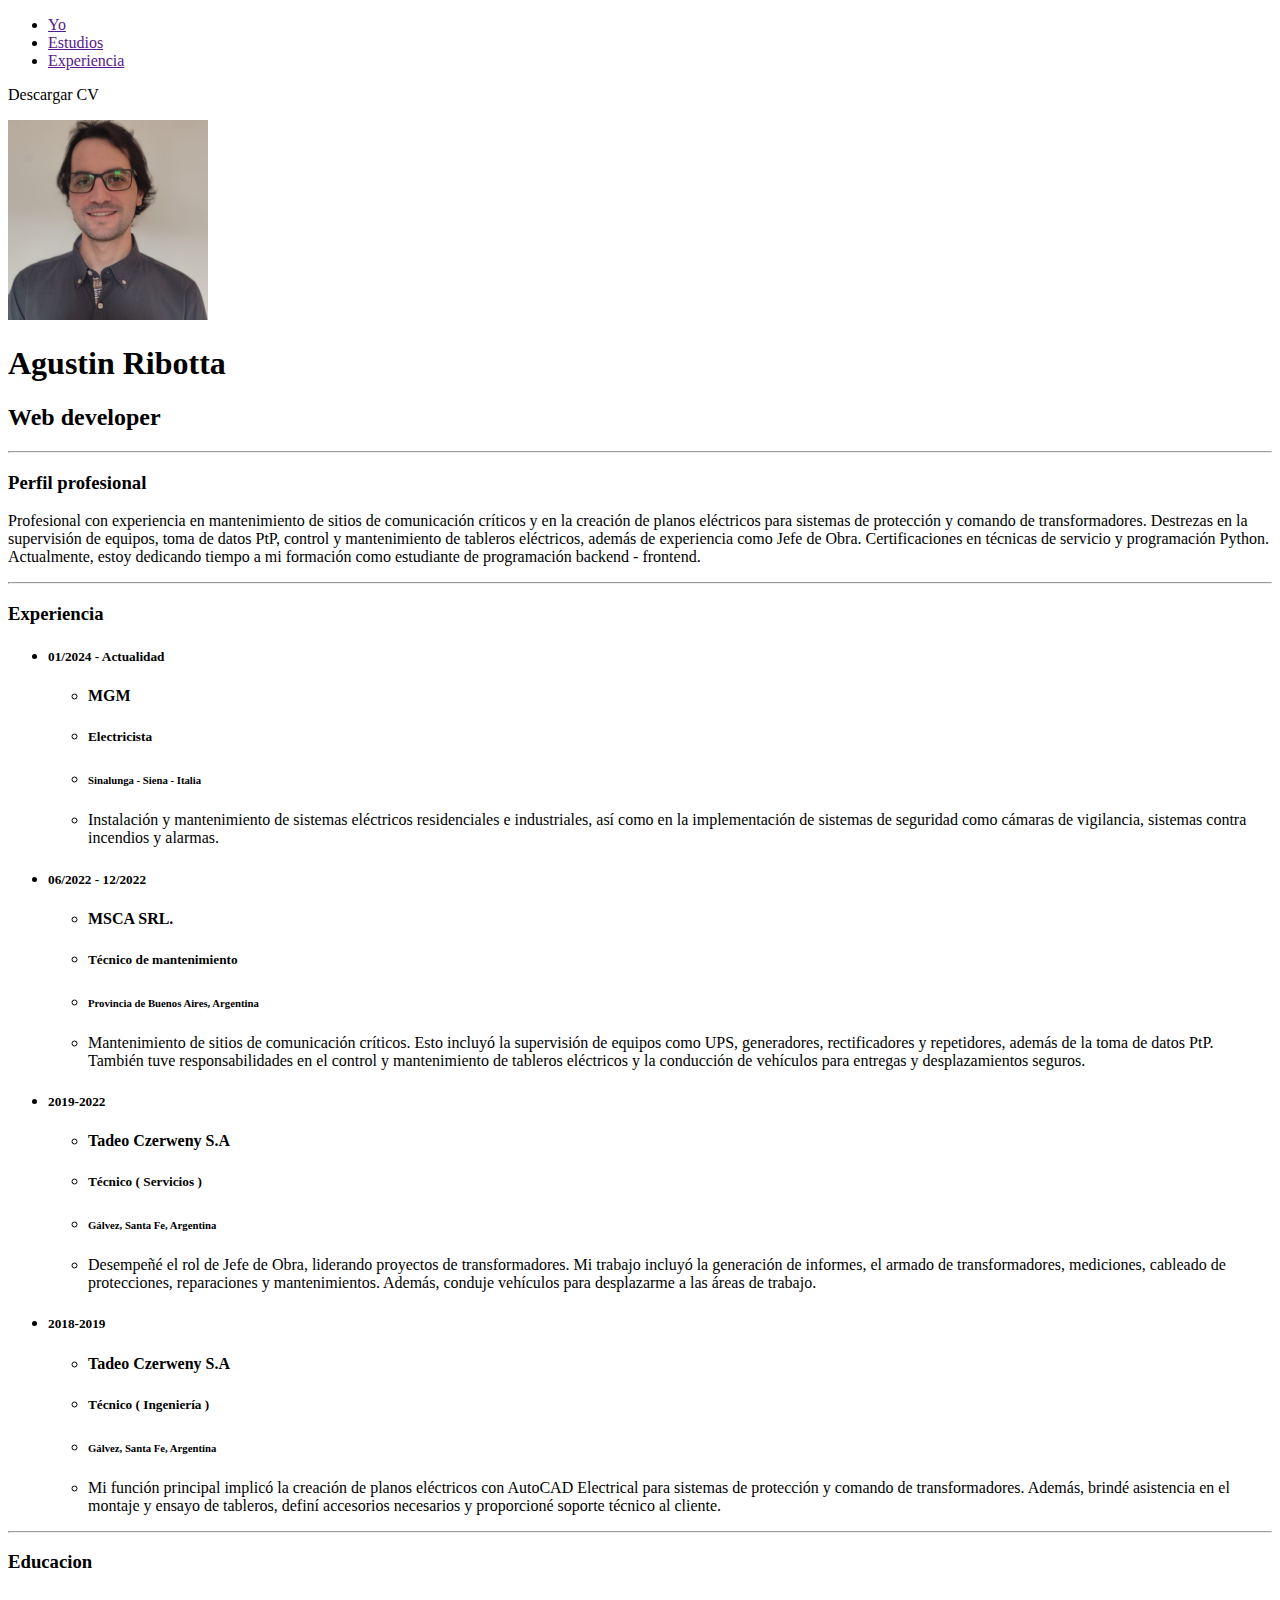
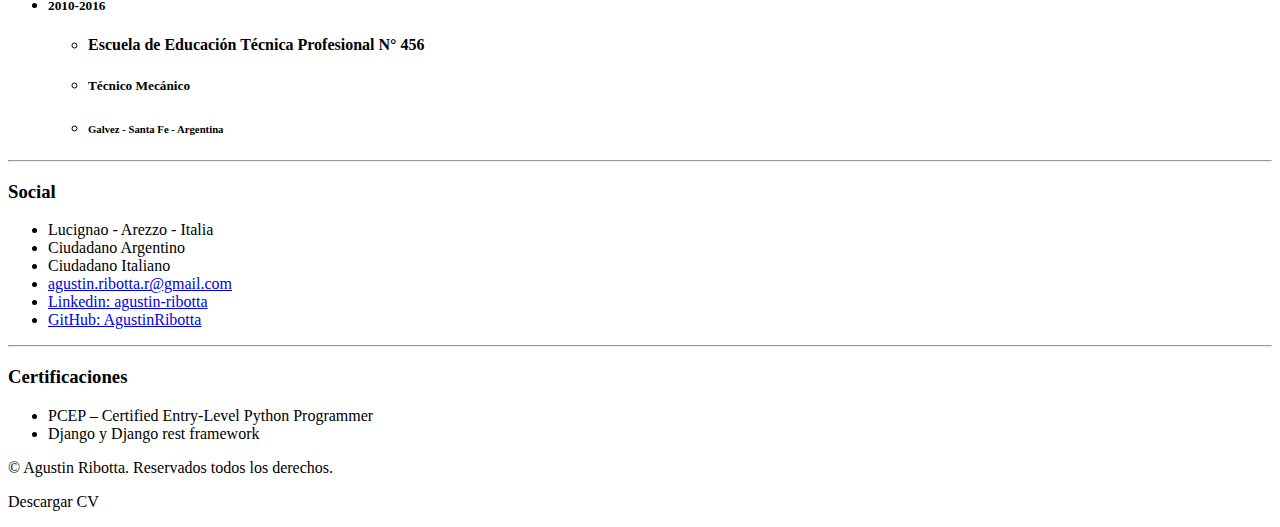
==== index.html @ 27263a0c "HTML generation" ====
<!DOCTYPE html>
<html lang="en">
<head>
    <meta charset="UTF-8">
    <meta name="viewport" content="width=device-width, initial-scale=1.0">
    <title>Agustin Ribotta</title>
</head>
<body>
    <header>
        <nav>
            <ul>
                <li><a href="">Yo</a></li>
                <li><a href="">Estudios</a></li>
                <li><a href="">Experiencia</a></li>
            </ul>
        </nav>
        <p>Descargar CV</p>
    </header>
    <main>
        <!-- Header  -->
        <img src="./asssets/images/profile.jpeg" height="200px" alt="Profile picture">
        <h1>Agustin Ribotta</h1>
        <h2>Web developer</h2>

        <hr>

        <!-- Summary -->
        <h3>Perfil profesional</h3>
        <p>Profesional con experiencia en mantenimiento de sitios de comunicación críticos y en la creación de planos eléctricos para sistemas de protección y comando de transformadores. Destrezas en la supervisión de equipos, toma de datos PtP, control y mantenimiento de tableros eléctricos, además de experiencia como Jefe de Obra. Certificaciones en técnicas de servicio y programación Python. Actualmente, estoy dedicando tiempo a mi formación como estudiante de programación backend - frontend.</p>
        
        <hr>

        <!-- Experience -->
        <h3> Experiencia</h3>
        <ul>
            <li><h5>01/2024 - Actualidad</h5></li>
                <ul>
                    <li><h4>MGM</h4></li>
                    <li><h5>Electricista</h5></li>
                    <li><h6>Sinalunga - Siena - Italia</h6></li>
                    <li><p>Instalación y mantenimiento de sistemas eléctricos residenciales e industriales, así como en la implementación de sistemas de seguridad como cámaras de vigilancia, sistemas contra incendios y alarmas.</p></li>
                    
                </ul>
            <li><h5>06/2022 - 12/2022</h5></li>
                <ul>    
                    <li><h4>MSCA SRL.</h4></li>
                    <li><h5>Técnico de mantenimiento</h5></li>
                    <li><h6>Provincia de Buenos Aires, Argentina</h6></li>
                    <li><p>Mantenimiento de sitios de comunicación críticos. Esto incluyó la supervisión de equipos como UPS, generadores, rectificadores y repetidores, además de la toma de datos PtP. También tuve responsabilidades en el control y mantenimiento de tableros eléctricos y la conducción de vehículos para entregas y desplazamientos seguros.</p></li>
                </ul>
            <li><h5>2019-2022</h5></li>
                <ul>
                    <li><h4>Tadeo Czerweny S.A</h4></li>
                    <li><h5>Técnico ( Servicios ) </h5></li>
                    <li><h6>Gálvez, Santa Fe, Argentina</h6></li>
                    <li><p>Desempeñé el rol de Jefe de Obra, liderando proyectos de transformadores. Mi trabajo incluyó la generación de informes, el armado de transformadores, mediciones, cableado de protecciones, reparaciones y mantenimientos. Además, conduje vehículos para desplazarme a las áreas de trabajo.</p></li>
                </ul>
            <li><h5>2018-2019</h5></li>
                <ul>
                    <li><h4>Tadeo Czerweny S.A</h4></li>
                    <li><h5>Técnico ( Ingeniería )</h5></li>
                    <li><h6>Gálvez, Santa Fe, Argentina</h6></li>
                    <li><p>Mi función principal implicó la creación de planos eléctricos con AutoCAD Electrical para sistemas de protección y comando de transformadores. Además, brindé asistencia en el montaje y ensayo de tableros, definí accesorios necesarios y proporcioné soporte técnico al cliente.</p></li>
                </ul>    
        </ul>
        
        <hr>

        <!-- Education -->
        <h3> Educacion</h3>
        <ul>
            <li><h5>2010-2016</h5></li>
                <ul>
                    <li><h4>Escuela de Educación Técnica Profesional N° 456</h4></li>
                    <li><h5>Técnico Mecánico</h5></li>
                    <li><h6> Galvez - Santa Fe - Argentina</h6></li>                    
                </ul>
        </ul>

        <hr>
        
        <!-- Personal Information -->
        <h3>Social</h3>
            <ul>
                <li>Lucignao - Arezzo - Italia</li>
                <li>Ciudadano Argentino</li>
                <li>Ciudadano Italiano</li>
                <li><a target="_blank" href="mailto:agustin.ribotta.r@gmail.com">agustin.ribotta.r@gmail.com</a></li>
                <li><a target="_blank" href="https://www.linkedin.com/in/agustin-ribotta/">Linkedin: agustin-ribotta</a></li>
                <li><a target="_blank" href="https://github.com/AgustinRibotta">GitHub: AgustinRibotta</a></li>
            </ul>
        
        <hr>

        <!--  Certifucations -->
        <h3>Certificaciones </h3>
        <ul> 
            <li>PCEP – Certified Entry-Level Python Programmer</li>
            <li>Django y Django rest framework</li>
        </ul>
    </main>
    <footer>
        <p>© Agustin Ribotta. Reservados todos los derechos.</p>
        <p>Descargar CV</p>
    </footer>
</body>
</html>
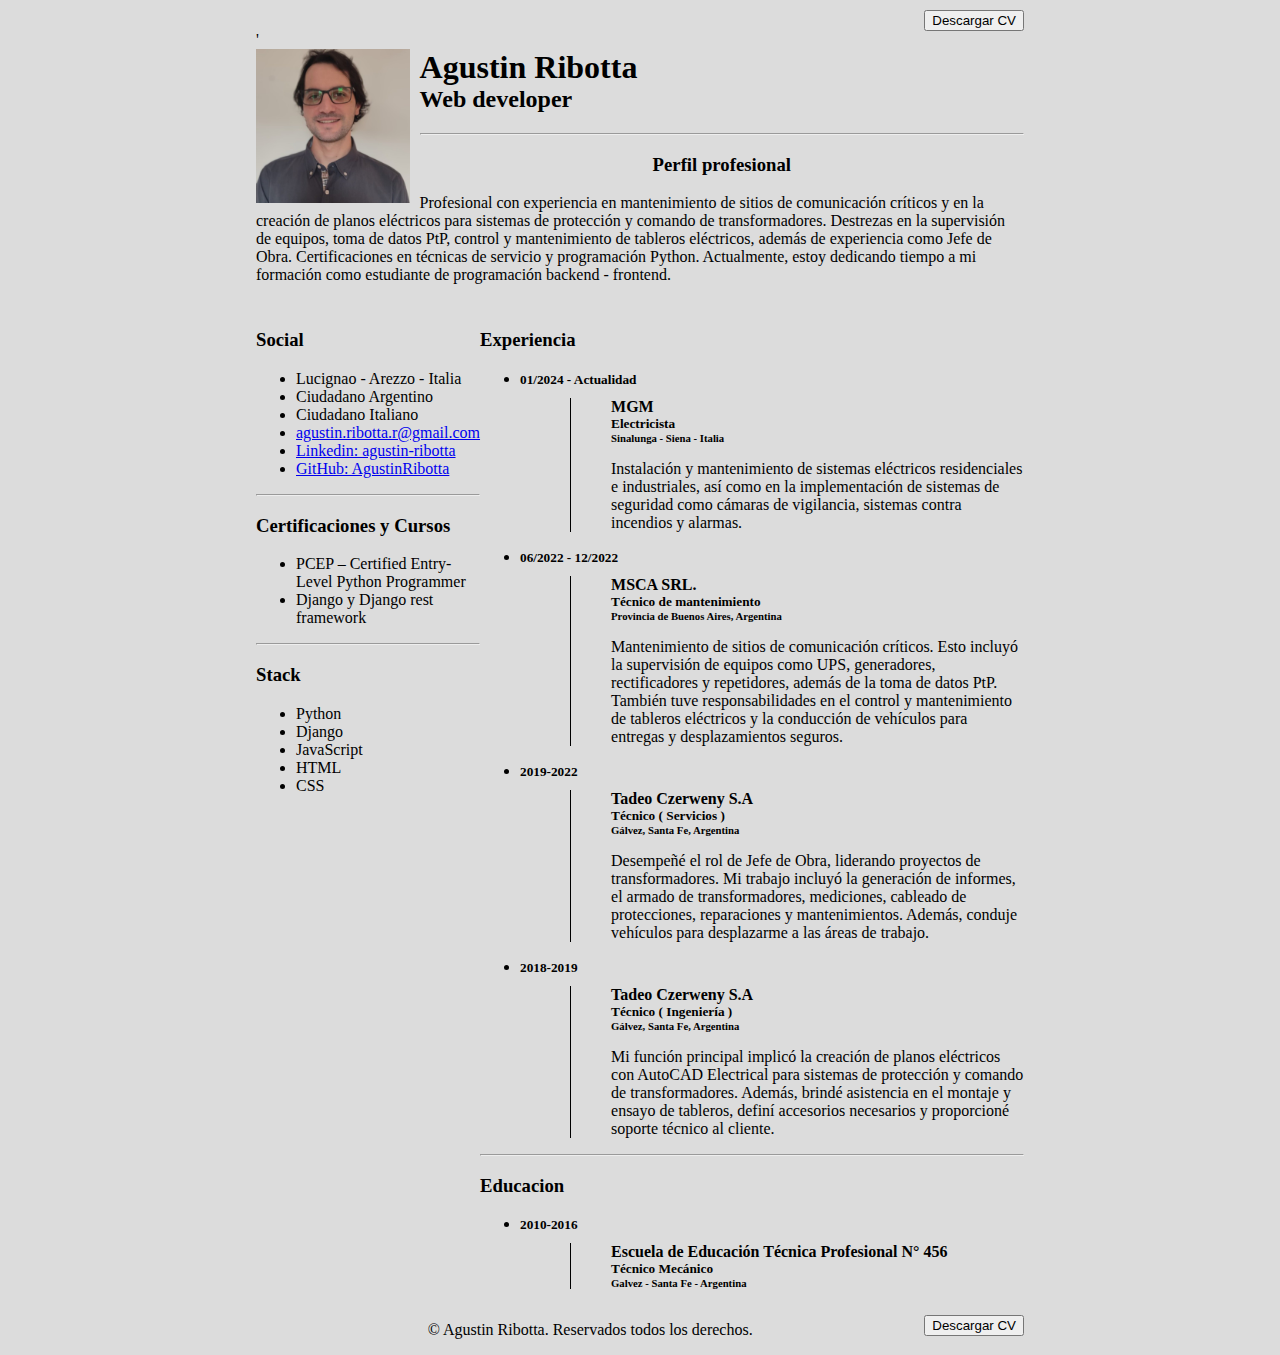
==== commit 07e94bea: "Fin enmaquedato, cominezo de stylos" ====
--- a/index.html
+++ b/index.html
@@ -3,105 +3,109 @@
 <head>
     <meta charset="UTF-8">
     <meta name="viewport" content="width=device-width, initial-scale=1.0">
+    <link rel="stylesheet" href="style.css">
     <title>Agustin Ribotta</title>
 </head>
 <body>
     <header>
-        <nav>
-            <ul>
-                <li><a href="">Yo</a></li>
-                <li><a href="">Estudios</a></li>
-                <li><a href="">Experiencia</a></li>
-            </ul>
-        </nav>
-        <p>Descargar CV</p>
+        <button>Descargar CV</button>
     </header>
-    <main>
-        <!-- Header  -->
-        <img src="./asssets/images/profile.jpeg" height="200px" alt="Profile picture">
-        <h1>Agustin Ribotta</h1>
-        <h2>Web developer</h2>
+    <main>'
+        <div class="profile">
+            <!-- Header  -->
+            <img src="./asssets/images/profile.jpeg" alt="Profile picture">
+            <h1>Agustin Ribotta</h1>
+            <h2>Web developer</h2>
+            <hr>
+            <!-- Summary -->
+            <h3>Perfil profesional</h3>
+            <p>Profesional con experiencia en mantenimiento de sitios de comunicación críticos y en la creación de planos eléctricos para sistemas de protección y comando de transformadores. Destrezas en la supervisión de equipos, toma de datos PtP, control y mantenimiento de tableros eléctricos, además de experiencia como Jefe de Obra. Certificaciones en técnicas de servicio y programación Python. Actualmente, estoy dedicando tiempo a mi formación como estudiante de programación backend - frontend.</p>
+        </div>
+        <div class="all-information">
+            <div class="socials">
+                <!-- Personal Information -->
+                <h3>Social</h3>
+                    <ul>
+                        <li>Lucignao - Arezzo - Italia</li>
+                        <li>Ciudadano Argentino</li>
+                        <li>Ciudadano Italiano</li>
+                        <li><a target="_blank" href="mailto:agustin.ribotta.r@gmail.com">agustin.ribotta.r@gmail.com</a></li>
+                        <li><a target="_blank" href="https://www.linkedin.com/in/agustin-ribotta/">Linkedin: agustin-ribotta</a></li>
+                        <li><a target="_blank" href="https://github.com/AgustinRibotta">GitHub: AgustinRibotta</a></li>
+                    </ul>
+                
+                <hr>
+                <!--  Certifucations -->
+                <h3>Certificaciones y Cursos </h3>
+                <ul> 
+                    <li>PCEP – Certified Entry-Level Python Programmer</li>
+                    <li>Django y Django rest framework</li>
+                </ul>
+                <hr>
+                <!--  Certifucations -->
+                <h3>Stack </h3>
+                <ul> 
+                    <li>Python</li>
+                    <li>Django</li>
+                    <li>JavaScript</li>
+                    <li>HTML</li>
+                    <li>CSS</li>
+                </ul>
+            </div>
+            <div class="information">
+                <!-- Experience -->
+                <h3> Experiencia</h3>
+                <ul>
+                    <li><h5>01/2024 - Actualidad</h5></li>
+                        <ul class="work">
+                            <li><h4>MGM</h4></li>
+                            <li><h5>Electricista</h5></li>
+                            <li><h6>Sinalunga - Siena - Italia</h6></li>
+                            <li><p>Instalación y mantenimiento de sistemas eléctricos residenciales e industriales, así como en la implementación de sistemas de seguridad como cámaras de vigilancia, sistemas contra incendios y alarmas.</p></li>
+                            
+                        </ul>
+                    <li><h5>06/2022 - 12/2022</h5></li>
+                        <ul class="work">    
+                            <li><h4>MSCA SRL.</h4></li>
+                            <li><h5>Técnico de mantenimiento</h5></li>
+                            <li><h6>Provincia de Buenos Aires, Argentina</h6></li>
+                            <li><p>Mantenimiento de sitios de comunicación críticos. Esto incluyó la supervisión de equipos como UPS, generadores, rectificadores y repetidores, además de la toma de datos PtP. También tuve responsabilidades en el control y mantenimiento de tableros eléctricos y la conducción de vehículos para entregas y desplazamientos seguros.</p></li>
+                        </ul>
+                    <li><h5>2019-2022</h5></li>
+                        <ul class="work">
+                            <li><h4>Tadeo Czerweny S.A</h4></li>
+                            <li><h5>Técnico ( Servicios ) </h5></li>
+                            <li><h6>Gálvez, Santa Fe, Argentina</h6></li>
+                            <li><p>Desempeñé el rol de Jefe de Obra, liderando proyectos de transformadores. Mi trabajo incluyó la generación de informes, el armado de transformadores, mediciones, cableado de protecciones, reparaciones y mantenimientos. Además, conduje vehículos para desplazarme a las áreas de trabajo.</p></li>
+                        </ul>
+                    <li><h5>2018-2019</h5></li>
+                        <ul class="work">
+                            <li><h4>Tadeo Czerweny S.A</h4></li>
+                            <li><h5>Técnico ( Ingeniería )</h5></li>
+                            <li><h6>Gálvez, Santa Fe, Argentina</h6></li>
+                            <li><p>Mi función principal implicó la creación de planos eléctricos con AutoCAD Electrical para sistemas de protección y comando de transformadores. Además, brindé asistencia en el montaje y ensayo de tableros, definí accesorios necesarios y proporcioné soporte técnico al cliente.</p></li>
+                        </ul>    
+                </ul>
+                
+                <hr>
 
-        <hr>
+                <!-- Education -->
+                <h3> Educacion</h3>
+                <ul class="study">
+                    <li><h5>2010-2016</h5></li>
+                        <ul class="stady-info">
+                            <li><h4>Escuela de Educación Técnica Profesional N° 456</h4></li>
+                            <li><h5>Técnico Mecánico</h5></li>
+                            <li><h6> Galvez - Santa Fe - Argentina</h6></li>                    
+                        </ul>
+                </ul>
 
-        <!-- Summary -->
-        <h3>Perfil profesional</h3>
-        <p>Profesional con experiencia en mantenimiento de sitios de comunicación críticos y en la creación de planos eléctricos para sistemas de protección y comando de transformadores. Destrezas en la supervisión de equipos, toma de datos PtP, control y mantenimiento de tableros eléctricos, además de experiencia como Jefe de Obra. Certificaciones en técnicas de servicio y programación Python. Actualmente, estoy dedicando tiempo a mi formación como estudiante de programación backend - frontend.</p>
-        
-        <hr>
-
-        <!-- Experience -->
-        <h3> Experiencia</h3>
-        <ul>
-            <li><h5>01/2024 - Actualidad</h5></li>
-                <ul>
-                    <li><h4>MGM</h4></li>
-                    <li><h5>Electricista</h5></li>
-                    <li><h6>Sinalunga - Siena - Italia</h6></li>
-                    <li><p>Instalación y mantenimiento de sistemas eléctricos residenciales e industriales, así como en la implementación de sistemas de seguridad como cámaras de vigilancia, sistemas contra incendios y alarmas.</p></li>
-                    
-                </ul>
-            <li><h5>06/2022 - 12/2022</h5></li>
-                <ul>    
-                    <li><h4>MSCA SRL.</h4></li>
-                    <li><h5>Técnico de mantenimiento</h5></li>
-                    <li><h6>Provincia de Buenos Aires, Argentina</h6></li>
-                    <li><p>Mantenimiento de sitios de comunicación críticos. Esto incluyó la supervisión de equipos como UPS, generadores, rectificadores y repetidores, además de la toma de datos PtP. También tuve responsabilidades en el control y mantenimiento de tableros eléctricos y la conducción de vehículos para entregas y desplazamientos seguros.</p></li>
-                </ul>
-            <li><h5>2019-2022</h5></li>
-                <ul>
-                    <li><h4>Tadeo Czerweny S.A</h4></li>
-                    <li><h5>Técnico ( Servicios ) </h5></li>
-                    <li><h6>Gálvez, Santa Fe, Argentina</h6></li>
-                    <li><p>Desempeñé el rol de Jefe de Obra, liderando proyectos de transformadores. Mi trabajo incluyó la generación de informes, el armado de transformadores, mediciones, cableado de protecciones, reparaciones y mantenimientos. Además, conduje vehículos para desplazarme a las áreas de trabajo.</p></li>
-                </ul>
-            <li><h5>2018-2019</h5></li>
-                <ul>
-                    <li><h4>Tadeo Czerweny S.A</h4></li>
-                    <li><h5>Técnico ( Ingeniería )</h5></li>
-                    <li><h6>Gálvez, Santa Fe, Argentina</h6></li>
-                    <li><p>Mi función principal implicó la creación de planos eléctricos con AutoCAD Electrical para sistemas de protección y comando de transformadores. Además, brindé asistencia en el montaje y ensayo de tableros, definí accesorios necesarios y proporcioné soporte técnico al cliente.</p></li>
-                </ul>    
-        </ul>
-        
-        <hr>
-
-        <!-- Education -->
-        <h3> Educacion</h3>
-        <ul>
-            <li><h5>2010-2016</h5></li>
-                <ul>
-                    <li><h4>Escuela de Educación Técnica Profesional N° 456</h4></li>
-                    <li><h5>Técnico Mecánico</h5></li>
-                    <li><h6> Galvez - Santa Fe - Argentina</h6></li>                    
-                </ul>
-        </ul>
-
-        <hr>
-        
-        <!-- Personal Information -->
-        <h3>Social</h3>
-            <ul>
-                <li>Lucignao - Arezzo - Italia</li>
-                <li>Ciudadano Argentino</li>
-                <li>Ciudadano Italiano</li>
-                <li><a target="_blank" href="mailto:agustin.ribotta.r@gmail.com">agustin.ribotta.r@gmail.com</a></li>
-                <li><a target="_blank" href="https://www.linkedin.com/in/agustin-ribotta/">Linkedin: agustin-ribotta</a></li>
-                <li><a target="_blank" href="https://github.com/AgustinRibotta">GitHub: AgustinRibotta</a></li>
-            </ul>
-        
-        <hr>
-
-        <!--  Certifucations -->
-        <h3>Certificaciones </h3>
-        <ul> 
-            <li>PCEP – Certified Entry-Level Python Programmer</li>
-            <li>Django y Django rest framework</li>
-        </ul>
+            </div>
+        </div>
     </main>
     <footer>
         <p>© Agustin Ribotta. Reservados todos los derechos.</p>
-        <p>Descargar CV</p>
+        <button>Descargar CV</button>
     </footer>
 </body>
 </html>--- a/style.css
+++ b/style.css
@@ -0,0 +1,96 @@
+body {
+    background-color: gainsboro;
+    margin: 0 20%;
+    padding: 0 ;
+}
+
+h1, h2 {
+    text-align: left;
+    margin: 0;
+}
+    
+h4 , h5, h6 {
+    margin: 0;
+}
+
+
+/*  Header */
+
+header { 
+    text-align: right;
+}
+
+header button {
+    margin-top: 10px;
+}
+
+/* Profile */
+
+.profile{
+    display: inline-block;
+    margin-bottom: 10px;
+}
+
+.profile img {
+    float: left;
+    margin-right: 10px;
+    width: 20%;
+}
+
+.profile hr{
+    margin-top: 20px;
+}
+
+.profile h3 {
+    text-align: center;
+}
+
+/* All information */
+
+.all-information {
+    display: flex;
+}
+
+/*  Information */
+
+.information {
+    flex: 75;
+}
+
+.information > ul > li > h5 {
+    margin-bottom: 10px;
+}
+
+.work {
+    border-left: 1px solid;
+    margin-left: 50px;
+    list-style: none;
+}
+
+/* Socials */
+
+.socials {
+    flex: 25%;
+}
+
+footer {
+    text-align: center;
+    align-items: center;
+    display: flex;
+}
+
+footer p {
+    flex: 1;
+}
+
+footer button {
+    margin-bottom: 10px;
+}
+
+/* Estudy */
+
+.stady-info {
+    border-left: 1px solid;
+    margin-left: 50px;
+    list-style: none;
+}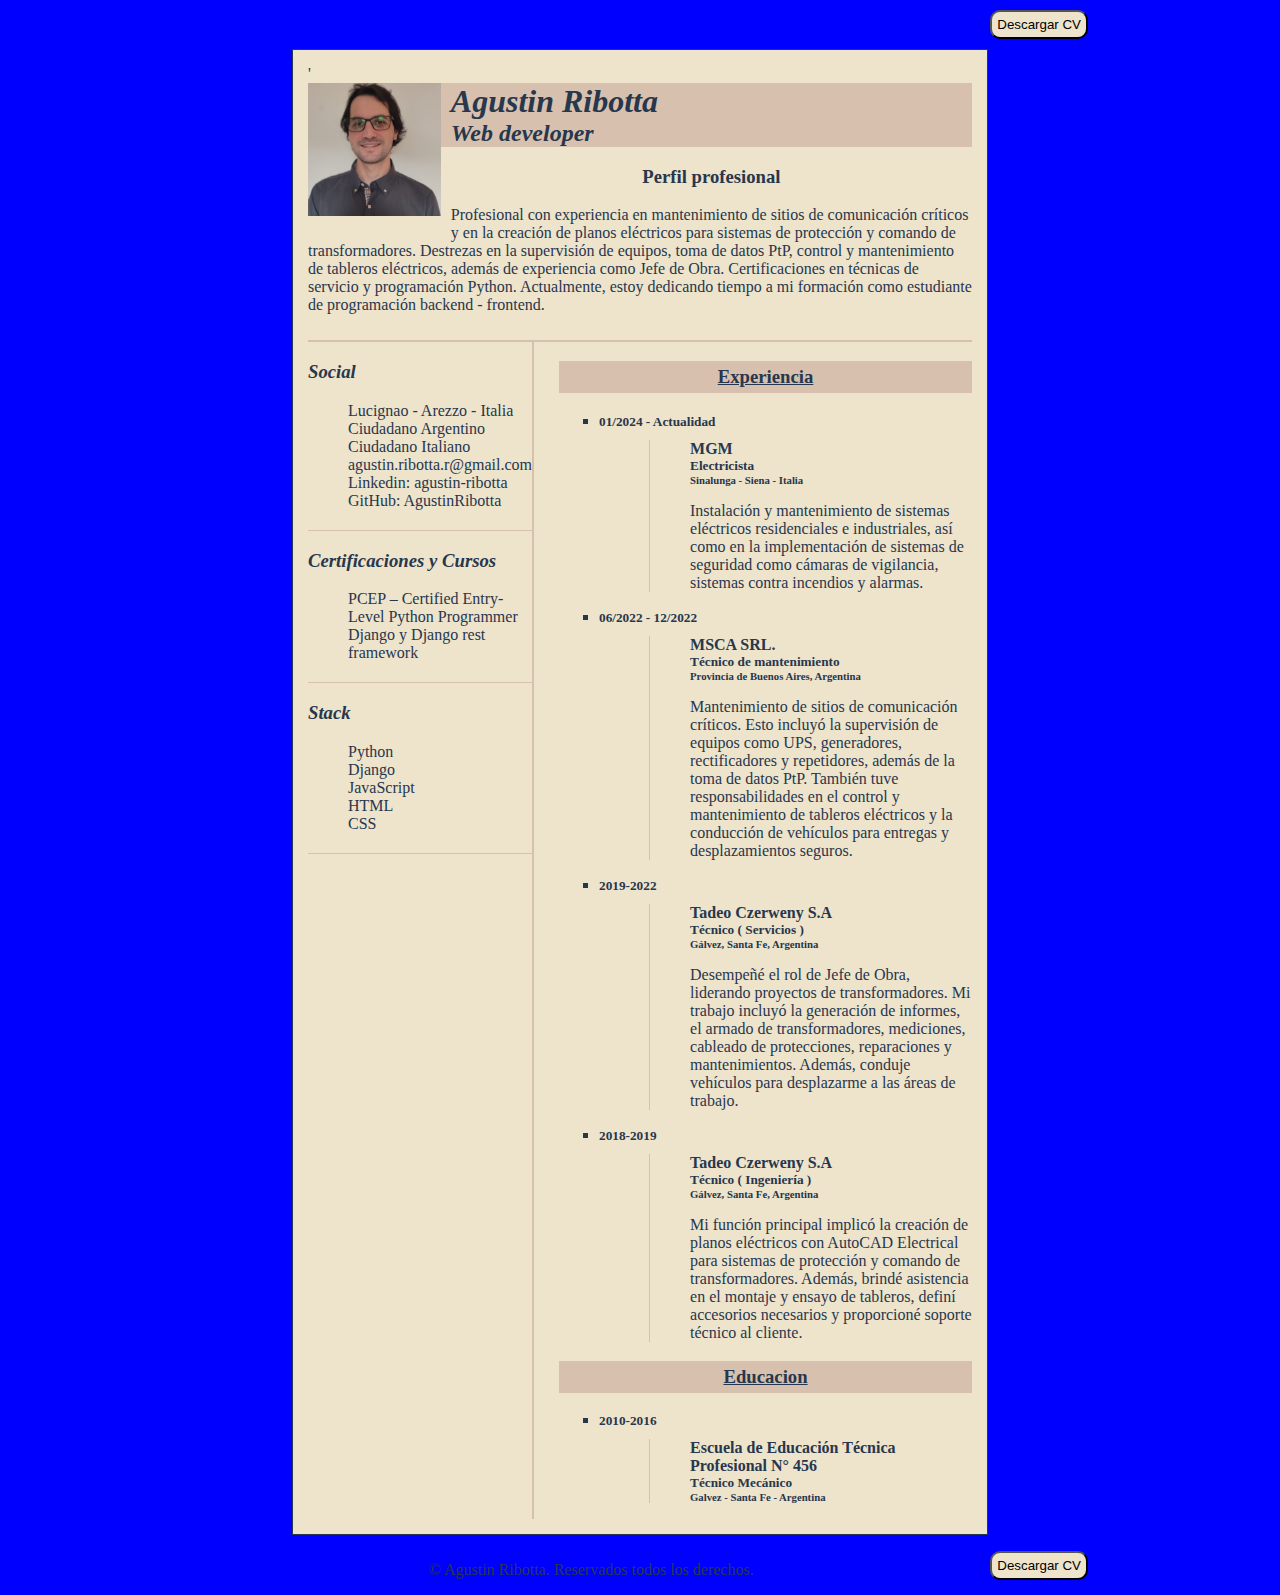
==== commit 15a12bac: "fin de css - comienzo de @media" ====
--- a/index.html
+++ b/index.html
@@ -8,7 +8,7 @@
 </head>
 <body>
     <header>
-        <button>Descargar CV</button>
+        <button><a target="_blank" href="">Descargar CV</a></button>
     </header>
     <main>'
         <div class="profile">
@@ -16,7 +16,6 @@
             <img src="./asssets/images/profile.jpeg" alt="Profile picture">
             <h1>Agustin Ribotta</h1>
             <h2>Web developer</h2>
-            <hr>
             <!-- Summary -->
             <h3>Perfil profesional</h3>
             <p>Profesional con experiencia en mantenimiento de sitios de comunicación críticos y en la creación de planos eléctricos para sistemas de protección y comando de transformadores. Destrezas en la supervisión de equipos, toma de datos PtP, control y mantenimiento de tableros eléctricos, además de experiencia como Jefe de Obra. Certificaciones en técnicas de servicio y programación Python. Actualmente, estoy dedicando tiempo a mi formación como estudiante de programación backend - frontend.</p>
@@ -33,15 +32,12 @@
                         <li><a target="_blank" href="https://www.linkedin.com/in/agustin-ribotta/">Linkedin: agustin-ribotta</a></li>
                         <li><a target="_blank" href="https://github.com/AgustinRibotta">GitHub: AgustinRibotta</a></li>
                     </ul>
-                
-                <hr>
                 <!--  Certifucations -->
                 <h3>Certificaciones y Cursos </h3>
                 <ul> 
-                    <li>PCEP – Certified Entry-Level Python Programmer</li>
-                    <li>Django y Django rest framework</li>
+                    <li><a target="_blank" href="https://www.credly.com/badges/4fe0e60f-9d01-42d3-8bce-4face80f0fd5/linked_in_profile">PCEP – Certified Entry-Level Python Programmer</a></li>
+                    <li><a target="_blank" href="https://www.udemy.com/certificate/UC-4c2ee44e-dc0c-402d-b604-f4b78659c613/">Django y Django rest framework</a></li>
                 </ul>
-                <hr>
                 <!--  Certifucations -->
                 <h3>Stack </h3>
                 <ul> 
@@ -86,9 +82,6 @@
                             <li><p>Mi función principal implicó la creación de planos eléctricos con AutoCAD Electrical para sistemas de protección y comando de transformadores. Además, brindé asistencia en el montaje y ensayo de tableros, definí accesorios necesarios y proporcioné soporte técnico al cliente.</p></li>
                         </ul>    
                 </ul>
-                
-                <hr>
-
                 <!-- Education -->
                 <h3> Educacion</h3>
                 <ul class="study">
@@ -105,7 +98,7 @@
     </main>
     <footer>
         <p>© Agustin Ribotta. Reservados todos los derechos.</p>
-        <button>Descargar CV</button>
+        <button><a target="_blank" href="">Descargar CV</a></button>
     </footer>
 </body>
 </html>--- a/style.css
+++ b/style.css
@@ -1,18 +1,32 @@
 body {
-    background-color: gainsboro;
-    margin: 0 20%;
+    background-color: #9BABB8;
+    margin: 0 15%;
     padding: 0 ;
+    color: #27374D;
 }
 
 h1, h2 {
     text-align: left;
     margin: 0;
+    font-style: italic;
+    background-color: #D7C0AE;
+    color: #27374D;
 }
     
 h4 , h5, h6 {
     margin: 0;
 }
 
+button{
+    background-color: #EEE3CB;
+    border-radius: 10px;
+    padding: 5px;
+}
+
+button a {
+    color: black;
+    text-decoration: none;
+}
 
 /*  Header */
 
@@ -22,6 +36,15 @@
 
 header button {
     margin-top: 10px;
+}
+
+/*  Main */
+
+body main {
+    border: 1px solid;
+    margin: 10px 100px;
+    padding: 15px;
+    background-color: #EEE3CB;
 }
 
 /* Profile */
@@ -35,14 +58,12 @@
     float: left;
     margin-right: 10px;
     width: 20%;
-}
-
-.profile hr{
-    margin-top: 20px;
+    margin-bottom: 10px;
 }
 
 .profile h3 {
     text-align: center;
+    
 }
 
 /* All information */
@@ -51,10 +72,45 @@
     display: flex;
 }
 
+/* Socials */
+
+.socials {
+    flex: 20%;
+    border-top: 2px solid #D7C0AE;
+    border-right: 2px solid  #D7C0AE ;
+}
+
+.socials h3 {
+    font-style: italic;
+}
+
+.socials > ul {
+    list-style: none;
+    padding-bottom: 20px;
+    border-bottom: 0.5px solid #D7C0AE;
+}
+
+.socials > ul > li > a{
+    text-decoration: none;
+    color: #27374D ;
+}
 /*  Information */
 
 .information {
-    flex: 75;
+    flex: 80%;
+    border-top: 2px solid #D7C0AE;
+    padding-left: 25px;
+}
+
+.information h3 {
+    text-align: center;
+    text-decoration: underline;
+    background-color: #D7C0AE;
+    padding: 5px;
+}
+
+.information > ul {
+    list-style: square;
 }
 
 .information > ul > li > h5 {
@@ -62,15 +118,9 @@
 }
 
 .work {
-    border-left: 1px solid;
+    border-left: 1px solid #D7C0AE;
     margin-left: 50px;
     list-style: none;
-}
-
-/* Socials */
-
-.socials {
-    flex: 25%;
 }
 
 footer {
@@ -90,7 +140,41 @@
 /* Estudy */
 
 .stady-info {
-    border-left: 1px solid;
+    border-left: 1px solid #D7C0AE;
     margin-left: 50px;
     list-style: none;
+}
+
+
+@media (max-width: 480px)  {
+      body{
+        background-color: blue;
+      }
+}
+
+@media (max-width:  768px) and (min-width: 481px){
+
+     body {
+        background-color: red;
+      }
+}
+    
+@media (min-width: 769px) and (max-width: 1024px) {
+
+    body {
+        background-color: violet;
+      }
+}
+   
+@media (min-width: 1025px ) and (max-width: 1200px) {
+
+    body {
+            background-color: red;
+        }
+}
+ @media (min-width: 1201px ) and (max-width: 1600px ){
+
+    body {
+            background-color: blue;
+        }
 }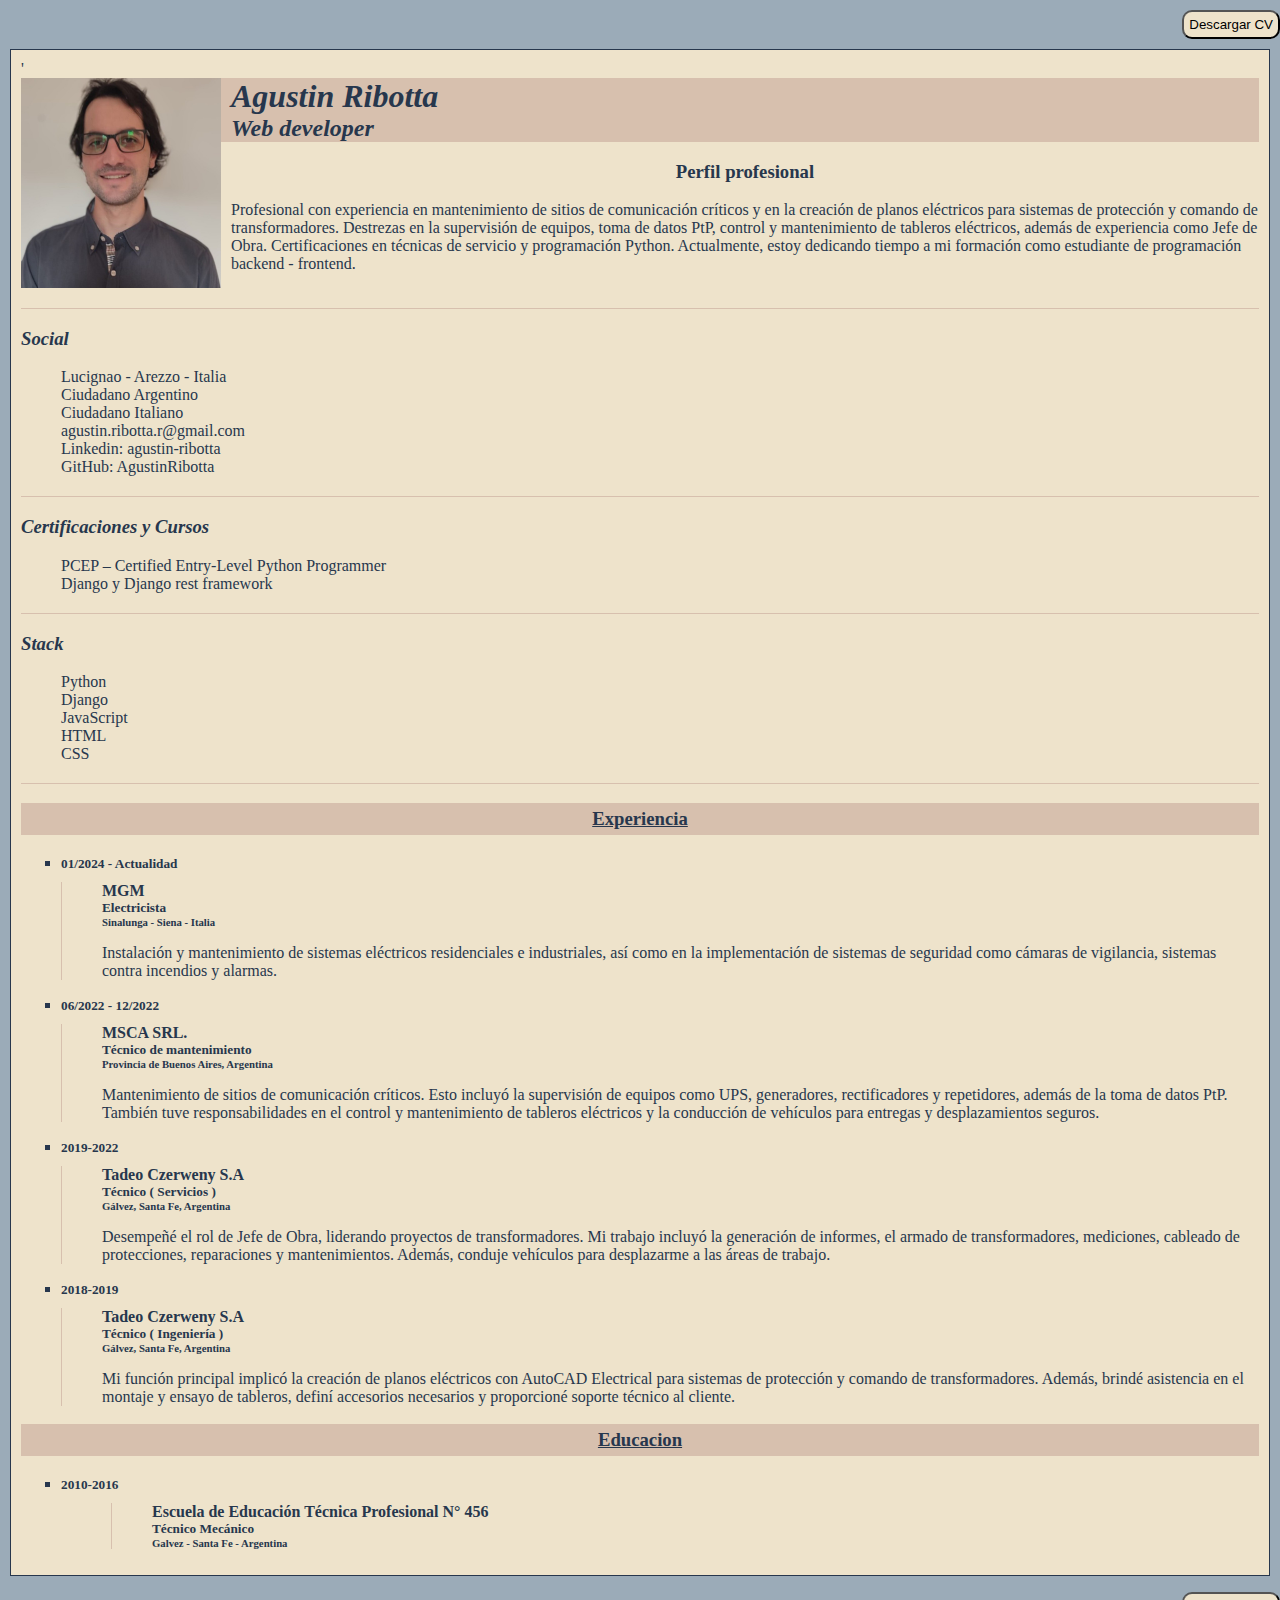
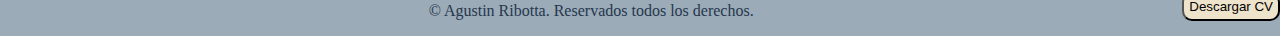
==== commit dd32035c: "fin de responsiv" ====
--- a/index.html
+++ b/index.html
@@ -13,7 +13,7 @@
     <main>'
         <div class="profile">
             <!-- Header  -->
-            <img src="./asssets/images/profile.jpeg" alt="Profile picture">
+            <img src="./assets/images/profile.jpeg" alt="Profile picture">
             <h1>Agustin Ribotta</h1>
             <h2>Web developer</h2>
             <!-- Summary -->
--- a/style.css
+++ b/style.css
@@ -147,34 +147,250 @@
 
 
 @media (max-width: 480px)  {
-      body{
-        background-color: blue;
-      }
+    
+    body {
+        background-color: #9BABB8;
+        margin: 0;
+        padding: 0 ;
+        color: #27374D;
+    }
+
+    /* main */
+    body main {
+        border: 1px solid;
+        margin: 10px;
+        padding: 10px;
+        background-color: #EEE3CB;
+    }
+
+    /* Profile */
+    .profile {
+        display: inline inline-block;
+    }
+
+    .profile img {
+        width: 100px;
+        height: 104px;
+        
+    }
+
+    .all-information {
+        display: inline-block;
+    }
+    
+    .socials {
+        flex: 0;
+        border-top: 1px solid  #D7C0AE;
+        border-right: 0px  
+    }
+
+    .information {
+        border-top: 0px;
+        padding-left: 0px;
+    }
+
+    .work {
+        border-left: 1px solid #D7C0AE;
+        margin-left: 0px;
+        list-style: none;
+    }
 }
 
 @media (max-width:  768px) and (min-width: 481px){
 
-     body {
-        background-color: red;
-      }
+    body {
+        background-color: #9BABB8;
+        margin: 0;
+        padding: 0 ;
+        color: #27374D;
+    }
+
+    /* main */
+    body main {
+        border: 1px solid;
+        margin: 10px;
+        padding: 10px;
+        background-color: #EEE3CB;
+    }
+
+    /* Profile */
+    .profile {
+        display: inline inline-block;
+    }
+
+    .profile img {
+        width: 100px;
+        height: 104px;
+        
+    }
+
+    .all-information {
+        display: inline-block;
+    }
+    
+    .socials {
+        flex: 0;
+        border-top: 1px solid  #D7C0AE;
+        border-right: 0px  
+    }
+
+    .information {
+        border-top: 0px;
+        padding-left: 0px;
+    }
+
+    .work {
+        border-left: 1px solid #D7C0AE;
+        margin-left: 0px;
+        list-style: none;
+    }
 }
     
 @media (min-width: 769px) and (max-width: 1024px) {
 
     body {
-        background-color: violet;
-      }
+        background-color: #9BABB8;
+        margin: 0;
+        padding: 0 ;
+        color: #27374D;
+    }
+
+    /* main */
+    body main {
+        border: 1px solid;
+        margin: 10px;
+        padding: 10px;
+        background-color: #EEE3CB;
+    }
+
+    /* Profile */
+    .profile {
+        display: inline inline-block;
+    }
+
+    .profile img {
+        width: 100px;
+        height: 104px;
+        
+    }
+
+    .all-information {
+        display: inline-block;
+    }
+    
+    .socials {
+        flex: 0;
+        border-top: 1px solid  #D7C0AE;
+        border-right: 0px  
+    }
+
+    .information {
+        border-top: 0px;
+        padding-left: 0px;
+    }
+
+    .work {
+        border-left: 1px solid #D7C0AE;
+        margin-left: 0px;
+        list-style: none;
+    }
 }
    
 @media (min-width: 1025px ) and (max-width: 1200px) {
 
     body {
-            background-color: red;
-        }
+        background-color: #9BABB8;
+        margin: 0;
+        padding: 0 ;
+        color: #27374D;
+    }
+
+    /* main */
+    body main {
+        border: 1px solid;
+        margin: 10px;
+        padding: 10px;
+        background-color: #EEE3CB;
+    }
+
+    /* Profile */
+    .profile {
+        display: inline inline-block;
+    }
+
+    .profile img {
+        width: 200px;
+        height: 210px;
+        
+    }
+
+    .all-information {
+        display: inline-block;
+    }
+    
+    .socials {
+        flex: 0;
+        border-top: 1px solid  #D7C0AE;
+        border-right: 0px  
+    }
+
+    .information {
+        border-top: 0px;
+        padding-left: 0px;
+    }
+
+    .work {
+        border-left: 1px solid #D7C0AE;
+        margin-left: 0px;
+        list-style: none;
+    }
 }
  @media (min-width: 1201px ) and (max-width: 1600px ){
 
     body {
-            background-color: blue;
-        }
+        background-color: #9BABB8;
+        margin: 0;
+        padding: 0 ;
+        color: #27374D;
+    }
+
+    /* main */
+    body main {
+        border: 1px solid;
+        margin: 10px;
+        padding: 10px;
+        background-color: #EEE3CB;
+    }
+
+    /* Profile */
+    .profile {
+        display: inline inline-block;
+    }
+
+    .profile img {
+        width: 200px;
+        height: 210px;
+        
+    }
+
+    .all-information {
+        display: inline-block;
+    }
+    
+    .socials {
+        flex: 0;
+        border-top: 1px solid  #D7C0AE;
+        border-right: 0px  
+    }
+
+    .information {
+        border-top: 0px;
+        padding-left: 0px;
+    }
+
+    .work {
+        border-left: 1px solid #D7C0AE;
+        margin-left: 0px;
+        list-style: none;
+    }
 }